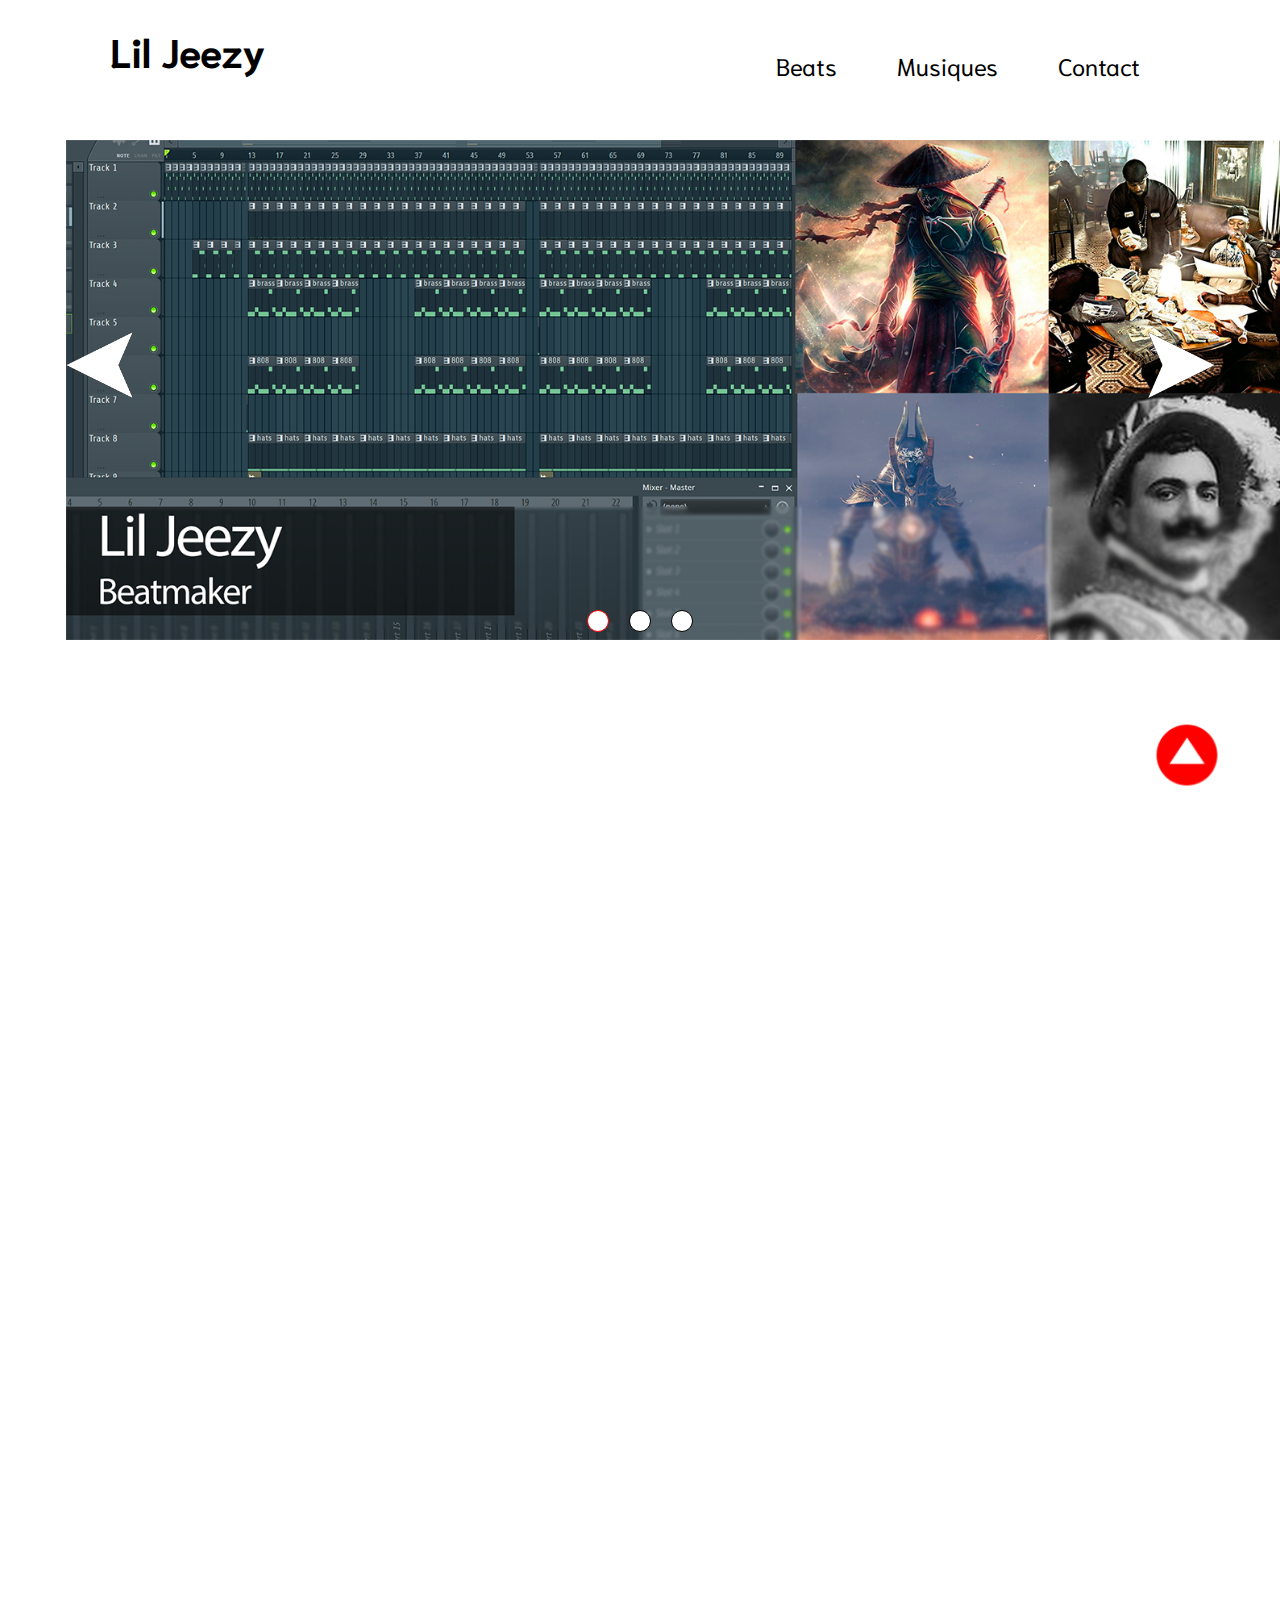
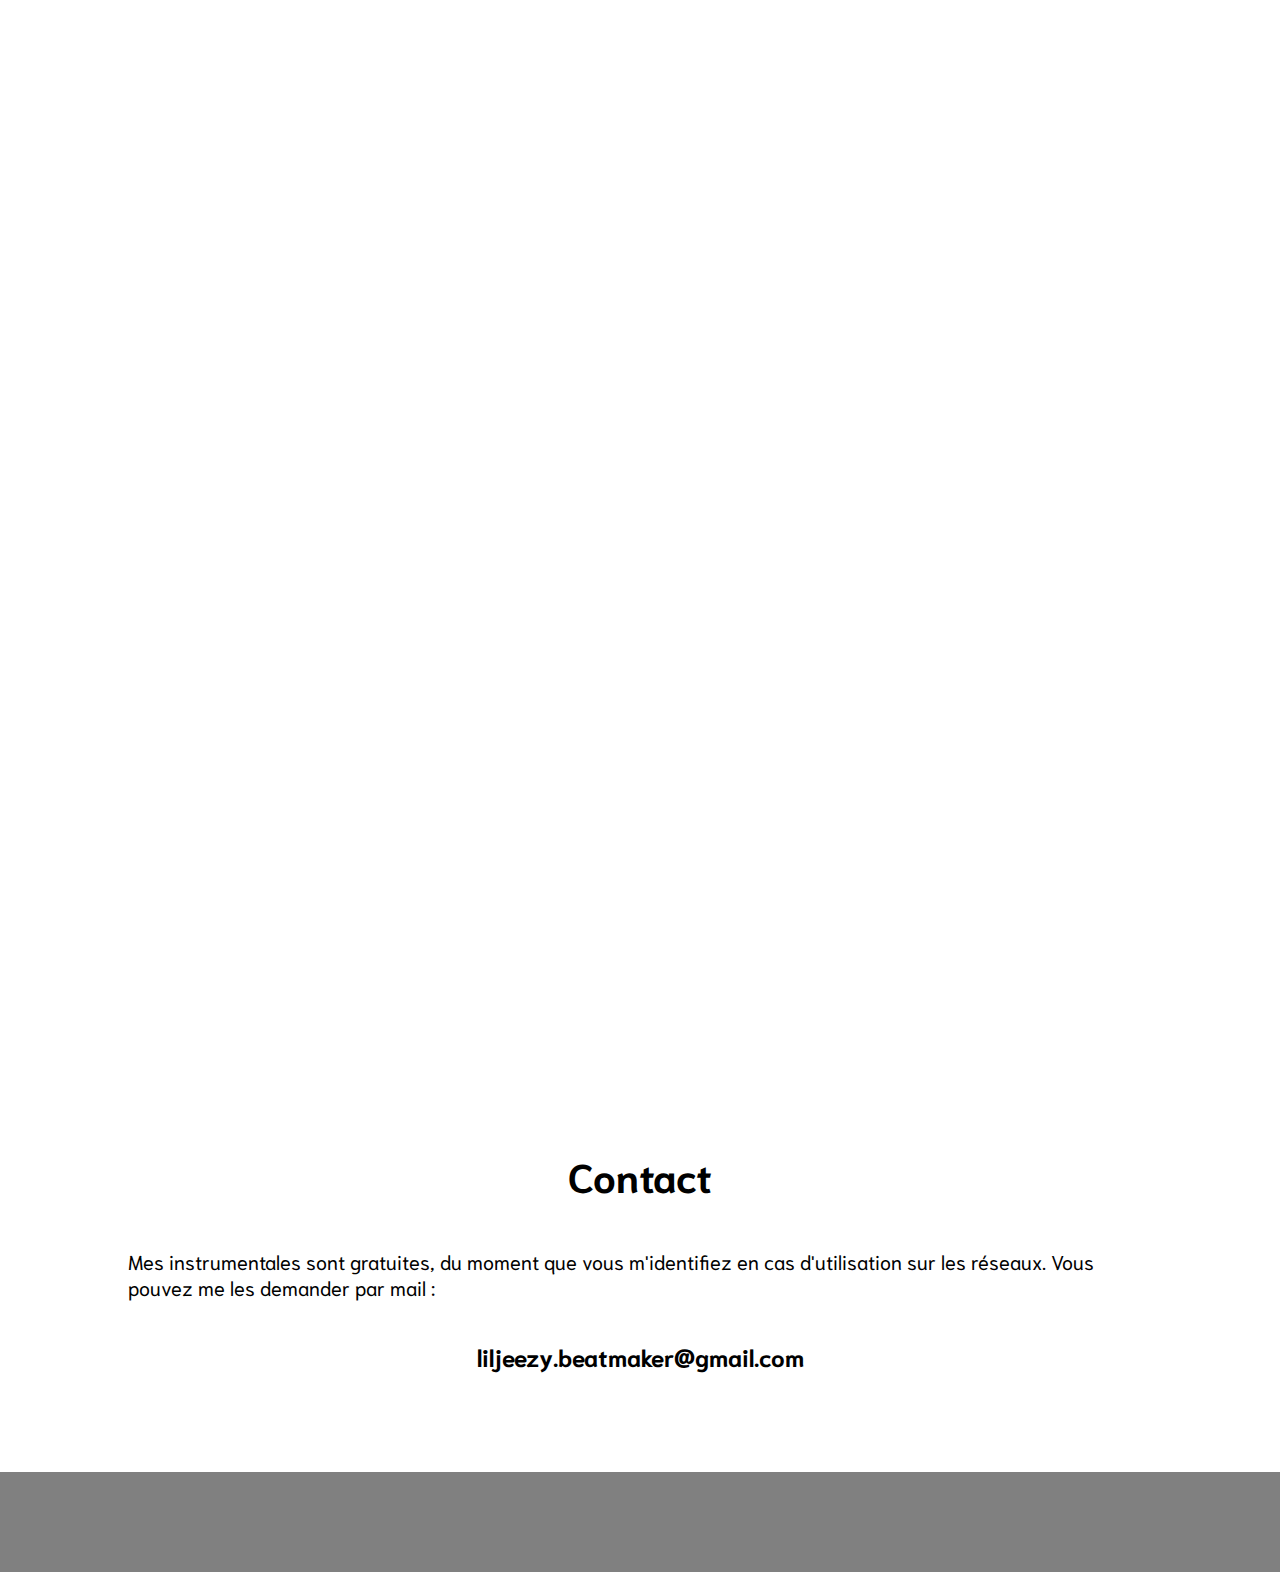
==== index.html @ 7067016e "a" ====
<!DOCTYPE html>
<html lang="fr">
  <head>
    <meta charset="utf-8"/>
    <title>Lil Jeezy</title>
    <meta name="Lil Jeezy" content="description de la page"/>
    <link rel="icon" type="image/png" href="images/logo.png" />
    <link href="https://fonts.googleapis.com/css?family=Niramit" rel="stylesheet">
    <link rel="stylesheet" href="styles/main.css">
  </head>
  <body>
    <header>
      <h1 class="headerTitle"><a href="index.html" title="index">Lil Jeezy</a></h1>
      <div></div>
      <div class="navBar">
        <ul class="navMenu">
          <li><a href="pages/beats.html" title="onglet1">Beats</a></li>
          <li><a href="pages/musiques.html" title="onglet2">Musiques</a></li>
          <li><a href="#contact" title="onglet3"id="contactOnglet">Contact</a></li>
      </div>
    </header>
    <main>
      <img src="images/buttonReturn.png" alt="buttonReturn" id="buttonReturn">
      <div class="slider">
        <div class="sliderContainer">
          <img src="images/screen1.png" alt="screen1">
          <img src="images/screen2.png" alt="screen2">
          <img src="images/screen3.png" alt="screen3">
        </div>
        <div class="pointsSlider">
          <span id="point1" class="point current"></span>
          <span id="point2" class="point"></span>
          <span id="point3" class="point"></span>
        </div>
        <div class="arrowSlider">
          <img src="images/arrowLeft.png" id="arrowLeft" alt="arrowright">
          <img src="images/arrowRight.png" id="arrowRight" alt="arrowleft">
        </div>
      </div>
      <div class="presentationBloc">
        <h1>Qui suis-je ?</h1>
        <p>Je suis un jeune beatmaker qui réalise des instrumentales pour le plaisir, je le fais comme un passe temps mais mon but serait de pouvoir travailler avec des artistes et produire des musiques.</p>
        <div id="blocReseaux">
          <div class="blocReseauxYoutube">
            <h2>Retrouvez moi sur Youtube !</h1>
              <a href="https://www.youtube.com/channel/UC6kcqwyKQGGigFyk8e4Osuw?view_as=subscriber" title="soundcloud" target="_blank"><img src="images/youtube.png" alt="youtube"></a>
          </div>
          <div class="blocReseauxSoundcloud">
            <h2>Retrouvez moi sur Soundcloud !</h1>
            <a href="https://soundcloud.com/axel-viskovic" title="soundcloud" target="_blank"><img src="images/soundcloud.png" alt="soundcloud"></a>
          </div>
        </div>
      </div>

    </main>

    <div class="newsBloc">
      <h1>Nouveautés</h1>
      <div class="beatsList">
        <h1><a href="pages/beats.html" title="beats" id="link">Beats</a></h1>
        <div class="beatsBloc beat">
          <div class="imgText">
            <p>Un type beat à la Nekfeu.</p>
            <img src="images/nekfeu.jpg" alt="nekfeu">
          </div>
          <div class="beatsContainer">
              <h2>Nekfeu Type Beat</h2>
              <div id="lecteurAudio">
                <audio controls="controls">
                  <source src="audio/nekfeuTypeBeat.mp3">
                </audio>
              </div>
          </div>
          <div class="externLinkBloc">
            <a href="https://soundcloud.com/axel-viskovic/nekfeu-type-beat"target="_blank">
              <img src="images/soundcloud.png" alt="soundcloud">
            </a>
          </div>
        </div>
        <div class="beatsBloc beat">
          <div class="imgText">
            <p>Beat à forte inspiration de la musique Kim Jong Il de Ninho et Niro.</p>
            <img src="images/kimjongdos.png" alt="boxe">
          </div>
          <div class="beatsContainer">
              <h2>Kim Jong Dos</h2>
              <div id="lecteurAudio">
                <audio controls="controls">
                  <source src="audio/kimjongdos.mp3">
                </audio>
              </div>
          </div>
          <div class="externLinkBloc">
            <a href="https://soundcloud.com/axel-viskovic/kimjongdos"target="_blank">
              <img src="images/soundcloud.png" alt="soundcloud">
            </a>
          </div>
        </div>
      </div>
      <div class="separation"></div>
      <div class="beatsList">
        <h1><a href="pages/musiques.html" title="musiques" id="link">Musiques</a></h1>

        <div class="beatsBloc">
          <div class="imgText">
            <p>J'ai mis le fichier vocal d'un rappeur sur le type beat Ninho pour avoir un aperçu d'un potentiel rendu.</p>
            <img src="images/NI.png" alt="ninho">
          </div>
          <div class="beatsContainer">
              <h2>Bear Castro - Ninho Type Beat</h2>
              <div id="lecteurAudio">
                <audio controls="controls">
                  <source src="audio/ninhoMusic.mp3">
                </audio>
              </div>
          </div>
          <div class="externLinkBloc">
            <h2>Pas encore sur les réseaux <b>#exclusivité</b></h2>
          </div>
        </div>

        <div class="beatsBloc">
          <div class="imgText">
            <p>C'est une version courte de mon instrumentale Dark Trap, avec une voix trouvée sur Internet.</p>
            <img src="images/mask.png" alt="pecche">
          </div>
          <div class="beatsContainer">
              <h2>Dark Trap</h2>
              <div id="lecteurAudio">
                <audio controls="controls">
                  <source src="audio/darkBeat.mp3">
                </audio>
              </div>
          </div>
          <div class="externLinkBloc">
            <h2>Pas encore sur les réseaux <b>#exclusivité</b></h2>
          </div>
        </div>
      </div>
    </div>
    <div id="contact">
      <h1>Contact</h1>
      <p>Mes instrumentales sont gratuites, du moment que vous m'identifiez en cas d'utilisation sur les réseaux. Vous pouvez me les demander par mail :</p>
      <h2>liljeezy.beatmaker@gmail.com</h2>
    </div>
    <footer>
    </footer>
    <script src="scripts/main.js"></script>
  </body>
</html>
---- styles/main.css ----
body{
  width: 100%;
  height: 600px;
  margin:0;
  padding:0;
  font-family: "Niramit", "Arial", sans-serif;
  font-size: 16px;
  color: black;
}

h1{
  font-size: 40px;
}

p{
  font-size: 20px;
}


/* HEADER */

header{
  z-index: 20;
  width: 100%;
  height: 100px;
  background-color: white;
  opacity: 1;
  position: fixed;
  display: flex;
  justify-content: space-around;
  align-items: center;
}

header a{
  color : black;
  text-decoration: none;
}

.navMenu{
  display: flex;
  justify-content: space-around;
}

.navMenu li{
  margin-top : 30px;
  padding: 0px 30px;
  list-style: none;
}

.navMenu li a{
  color : black;
  font-size: 24px;
  text-decoration: none;
}

.navMenu li a:hover{
  color : grey;
  transition: all 0.4s;
}

/* SLIDER */

.slider{
  width: 100%;
  height: 500px;
  position: relative;
  overflow: hidden;
  padding-bottom: 180px;
}

.sliderContainer{
  width : 100%;
  position: absolute;
  z-index: 5;
  left : 100%;
  transition: all 1s;
}

.slider img{
  width: 100%;
  height: 500px;
}

.pointsSlider{
  top : 70%;
  position: absolute;
  z-index: 10;
  transition: all 1s;
}

.point{
  width : 20px;
  height: 20px;
  border-radius: 20px;
  background-color: white;
  border : 1px solid black;
  margin : 0px 10px;
}

.arrowSlider{
  width : 90%;
  z-index: 40;
  position: absolute;
  top :  30%;
  display: flex;
  justify-content: space-between;
}

.arrowSlider img{
  width : 70px;
  height: 70px;
}

.pointsSlider .current{
  border: 1px solid red;
}


/* MAIN */

#buttonReturn{
  position: fixed;
  top : 80%;
  left : 90%;
  width : 70px;
  height: 70px;
}

main{
  padding-top: 100px;
}


main div{
  width : 100%;
  height: 200px;
  display: flex;
  justify-content: center;
  padding-top: 20px;
}

.presentationBloc{
  opacity : 0;
  width: 60%;
  display: flex;
  flex-direction: column;
  align-items: center;
  margin : 0 auto;
}

#blocReseaux{
  width: 90%;
  margin: 0 auto;
  display: flex;
  justify-content: space-around;
  border: 1px solid black;
  padding-bottom: 50px;
}

#blocReseaux div{
  display: flex;
  flex-direction: column;
  align-items: center;
}

#blocReseaux img{
  width : 200px;
  height: 200px;
}

#blocReseaux img:hover{
  opacity : .7;
  transition: all .5s;
}

.separation{
  margin: 20px 0px;
  width: 80%;
  height: .1px;
  border : 1px solid black;
}

/* BLOC MUSIC */

.newsMusiques{
  width: 100%;
}

/* BLOC BEATS */

#link{
  color : black;
  text-decoration: none;
}

#link:hover{
  color : grey;
  transition : all .3s;
}

.newsBloc{
  opacity: 0;
  padding-top: 200px;
  width: 80%;
  margin: 0 auto;
  display: flex;
  flex-direction: column;
  align-items: center;
}


.beatsList{
  width: 100%;
  display: flex;
  flex-direction: column;
  align-items: center;
  padding-bottom: 100px;
}

.beatsBloc{
  width : 80%;
  border: 1px solid black;
  display: flex;
  margin : 30px 0px;
}

.imgText{
  overflow: hidden;
  width : 20%;
  position: relative;
  display: flex;
  align-content: center;
  justify-content: center;
}

.imgText p{
  width : 90%;
  height: 100%;
  font-size: 18px;
  opacity : 0;
  z-index : 4;
  color : black;
  position : absolute;
  transition : all 1s;
  transform: translateX(-100%);
}

.beatsBloc img{
  z-index: 2;
  width: 100%;
  height: 100%;
  transition : all 1s;
}

.beatsContainer{
  width : 50%;
  display: flex;
  flex-direction: column;
  padding-left: 5%;
  border: 1px solid black;
}

.beatsComments{
  width : 30%;
  border: 1px solid black;
}

.lecteurAudio{
  width: 100%;
  height: 80%;
  display: flex;
  align-items: center;
}

.externLinkBloc{
  display: flex;
  justify-content: center;
  align-items: center;
  text-align: center;
  width : 30%;
}

.externLinkBloc img{
  width : 100px;
  height: 100px;
}

/* CONTACT */

#contact{
  padding: 80px 0px;
  width: 80%;
  margin: 0 auto;
  display: flex;
  flex-direction: column;
  align-items: center;
}

footer{
  background-color: grey;
  width : 100%;
  height: 100px;
}

@media screen and (min-width : 600px) and (max-width : 800px){

  .slider img{
    width: 100%;
    height: 350px;
  }

  .pointsSlider{
    top : 50%;
  }

  .pointsSlider span{
    width : 15px;
    height: 15px;
  }

  #blocReseaux img{
    width : 140px;
    height: 140px;
  }

  #blocReseaux h2{
    font-size: 20px;
  }



}

@media screen and (min-width : 200px) and (max-width : 600px){

  h1{
    font-size: 28px;
  }

  .slider img{
    width: 100%;
    height: 250px;
  }

  .pointsSlider{
    top : 40%;
  }

  .pointsSlider span{
    width : 10px;
    height: 10px;
  }

  #blocReseaux img{
    width : 110px;
    height: 110px;
  }

  #blocReseaux h2{
    font-size: 16px;
  }

}
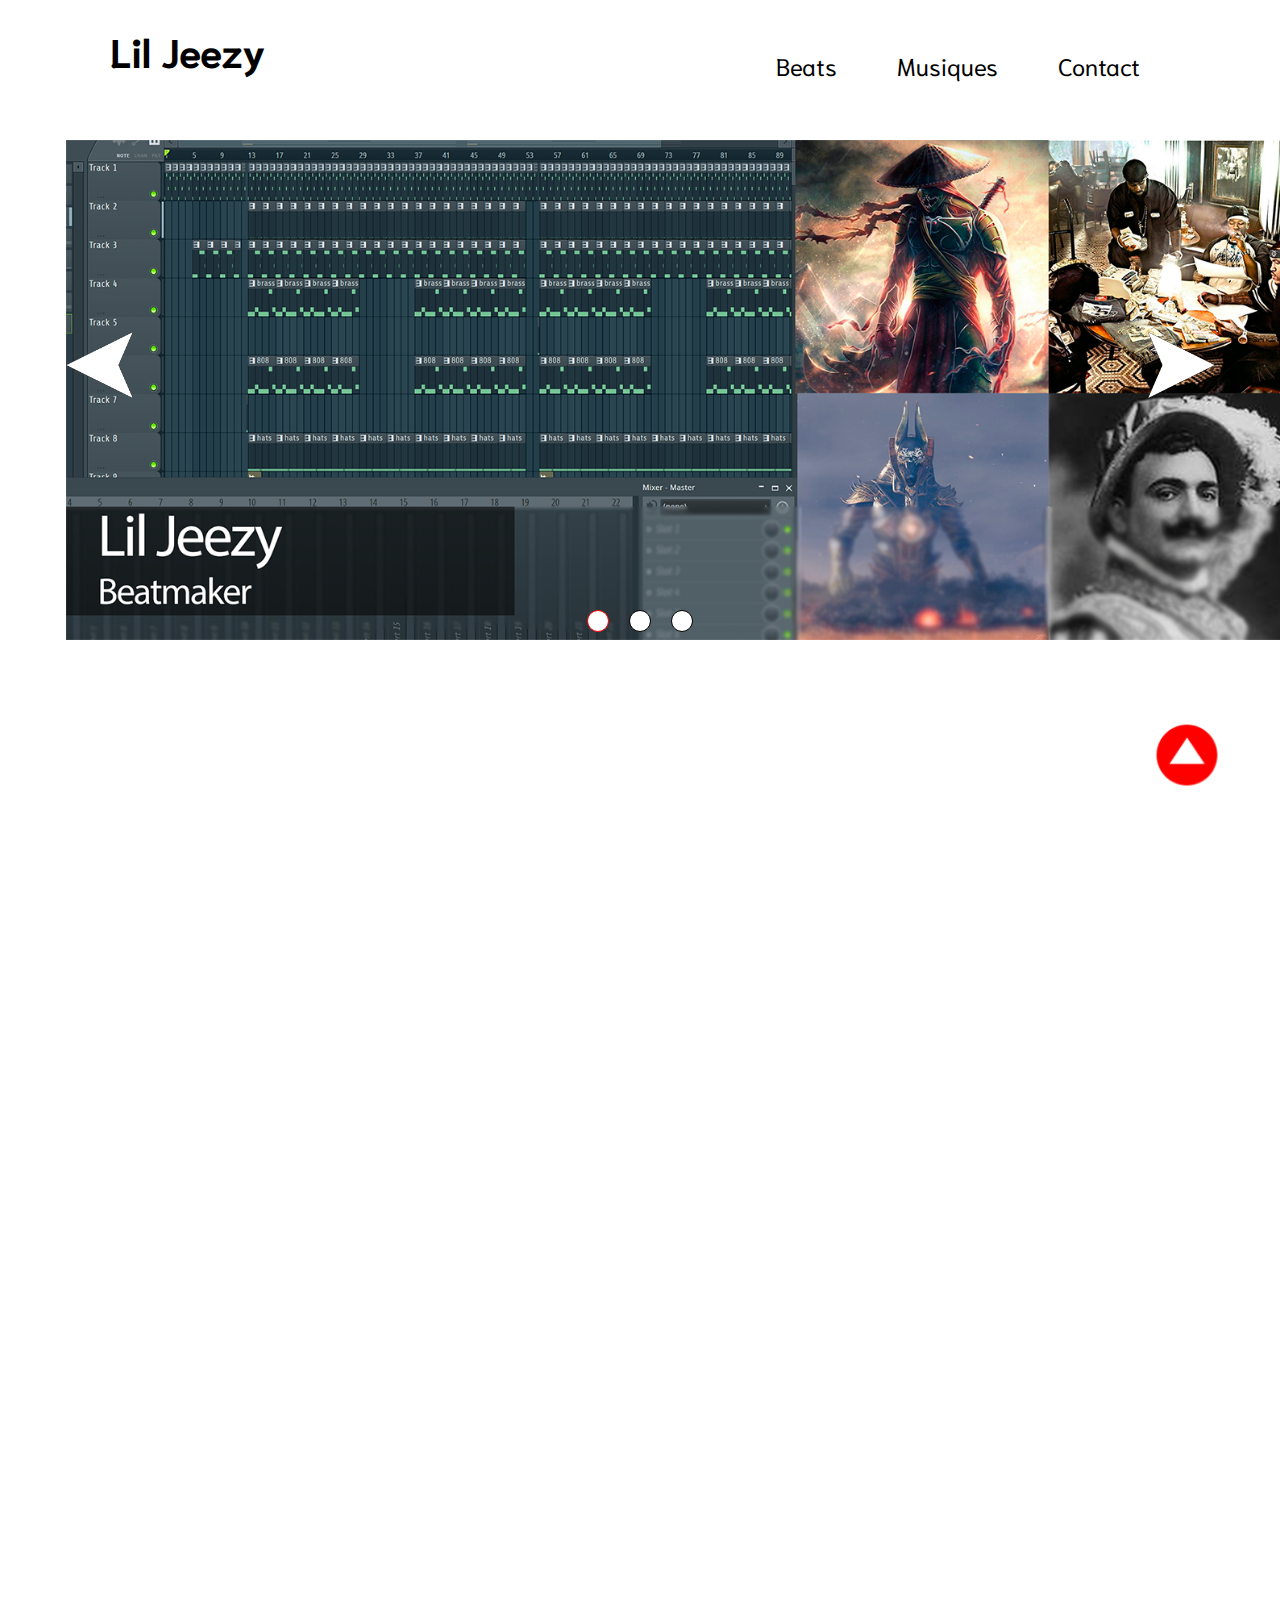
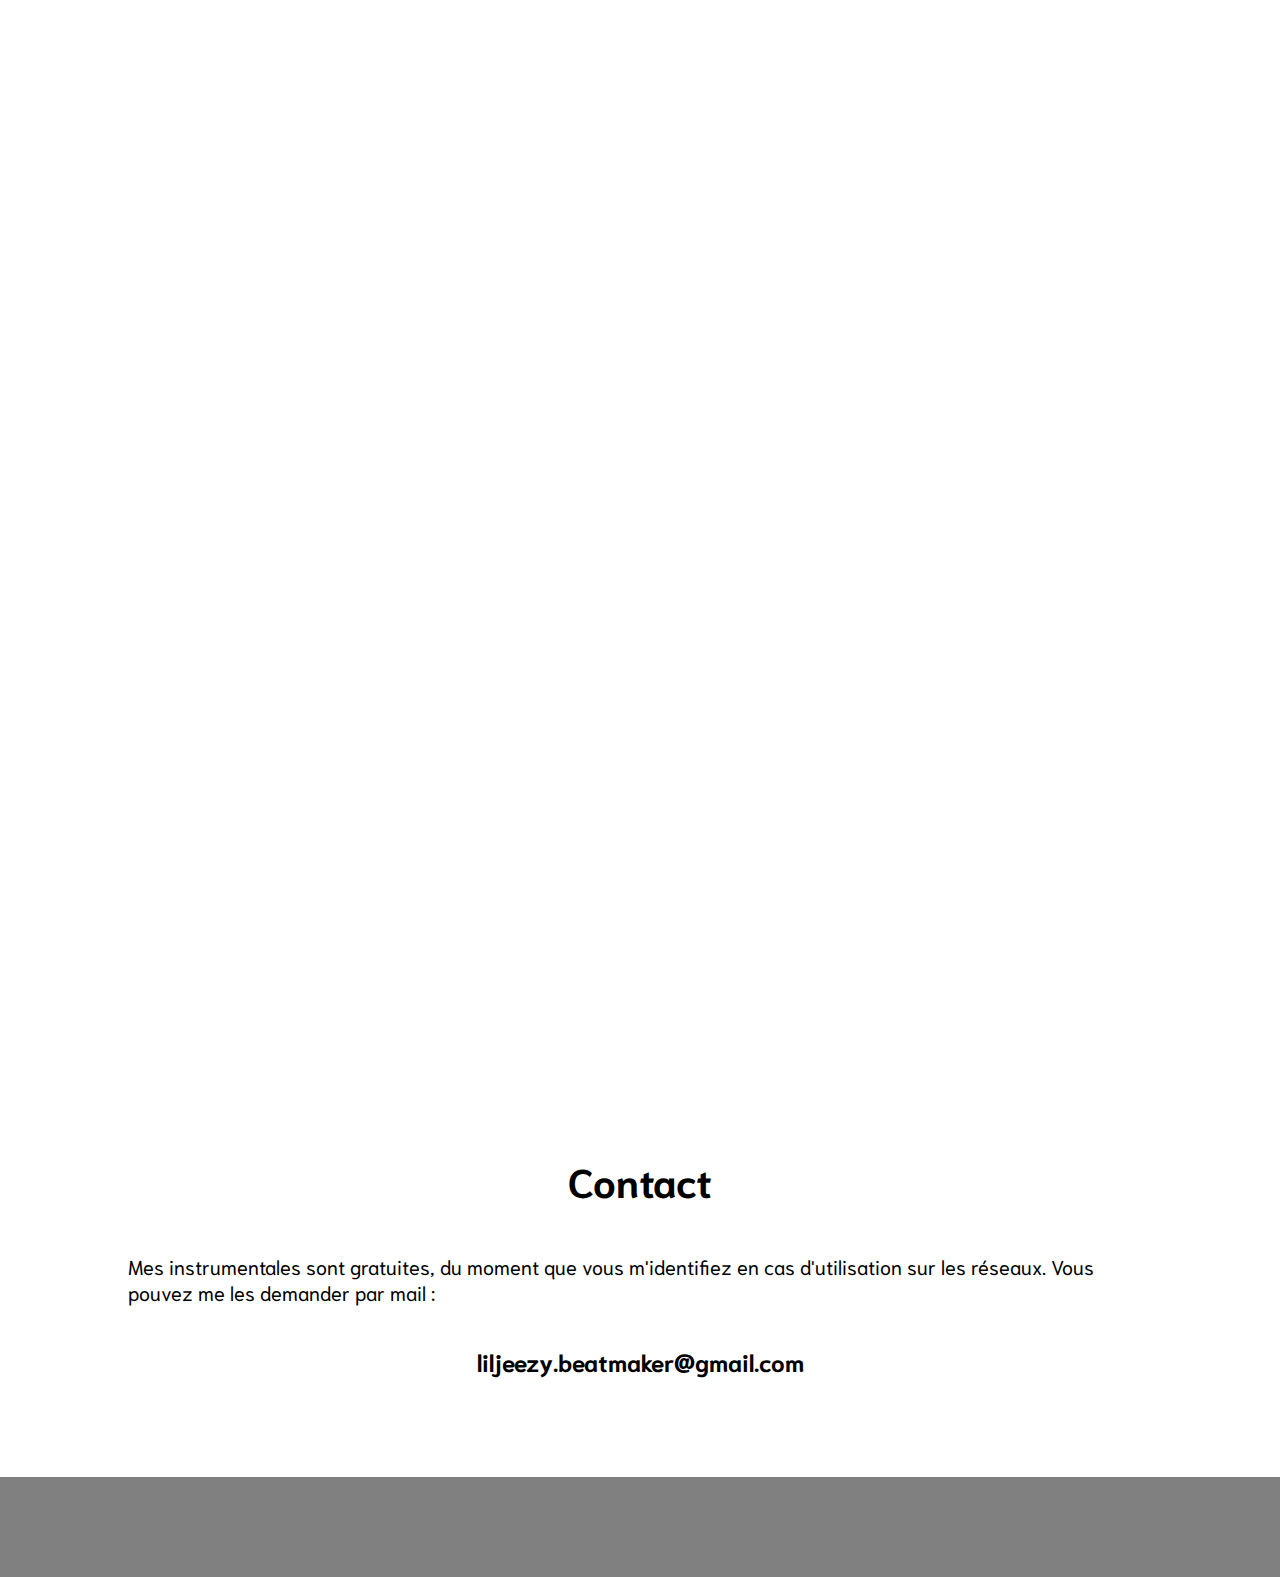
==== commit 410946bb: "a" ====
--- a/index.html
+++ b/index.html
@@ -58,6 +58,23 @@
       <h1>Nouveautés</h1>
       <div class="beatsList">
         <h1><a href="pages/beats.html" title="beats" id="link">Beats</a></h1>
+        <div class="beatsBloc beat trap">
+          <div class="imgText">
+            <p>Beat inspiré du personnage de fiction Madara Uchiwa. Trap Beat à inspiration japonaise.</p>
+            <img src="images/madara.png" alt="gangsta">
+          </div>
+          <div class="beatsContainer">
+              <h2>Madara</h2>
+              <div id="lecteurAudio">
+                <audio controls="controls">
+                  <source src="audio/madara.mp3">
+                </audio>
+              </div>
+          </div>
+          <div class="externLinkBloc">
+            <h2>Pas encore sur les réseaux <b>#exclusivité</b></h2>
+          </div>
+        </div>
         <div class="beatsBloc beat">
           <div class="imgText">
             <p>Un type beat à la Nekfeu.</p>
@@ -73,25 +90,6 @@
           </div>
           <div class="externLinkBloc">
             <a href="https://soundcloud.com/axel-viskovic/nekfeu-type-beat"target="_blank">
-              <img src="images/soundcloud.png" alt="soundcloud">
-            </a>
-          </div>
-        </div>
-        <div class="beatsBloc beat">
-          <div class="imgText">
-            <p>Beat à forte inspiration de la musique Kim Jong Il de Ninho et Niro.</p>
-            <img src="images/kimjongdos.png" alt="boxe">
-          </div>
-          <div class="beatsContainer">
-              <h2>Kim Jong Dos</h2>
-              <div id="lecteurAudio">
-                <audio controls="controls">
-                  <source src="audio/kimjongdos.mp3">
-                </audio>
-              </div>
-          </div>
-          <div class="externLinkBloc">
-            <a href="https://soundcloud.com/axel-viskovic/kimjongdos"target="_blank">
               <img src="images/soundcloud.png" alt="soundcloud">
             </a>
           </div>
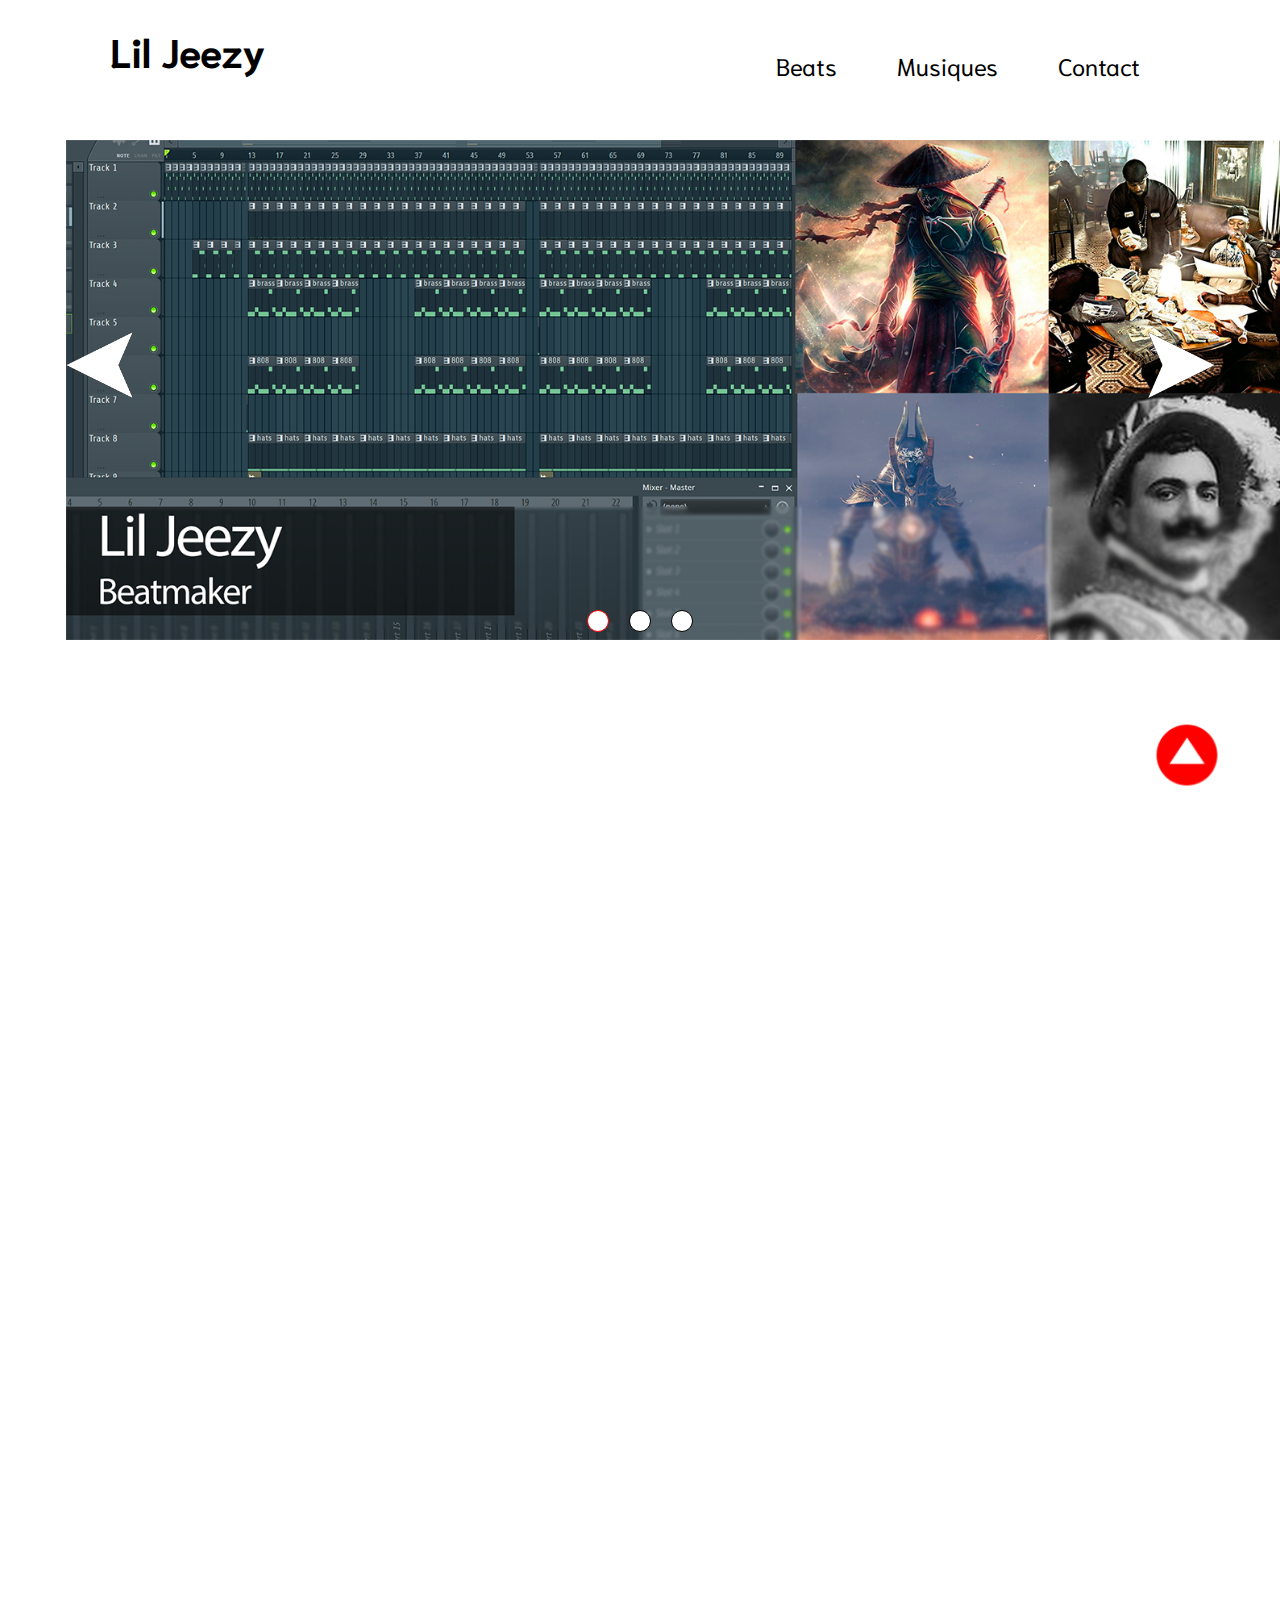
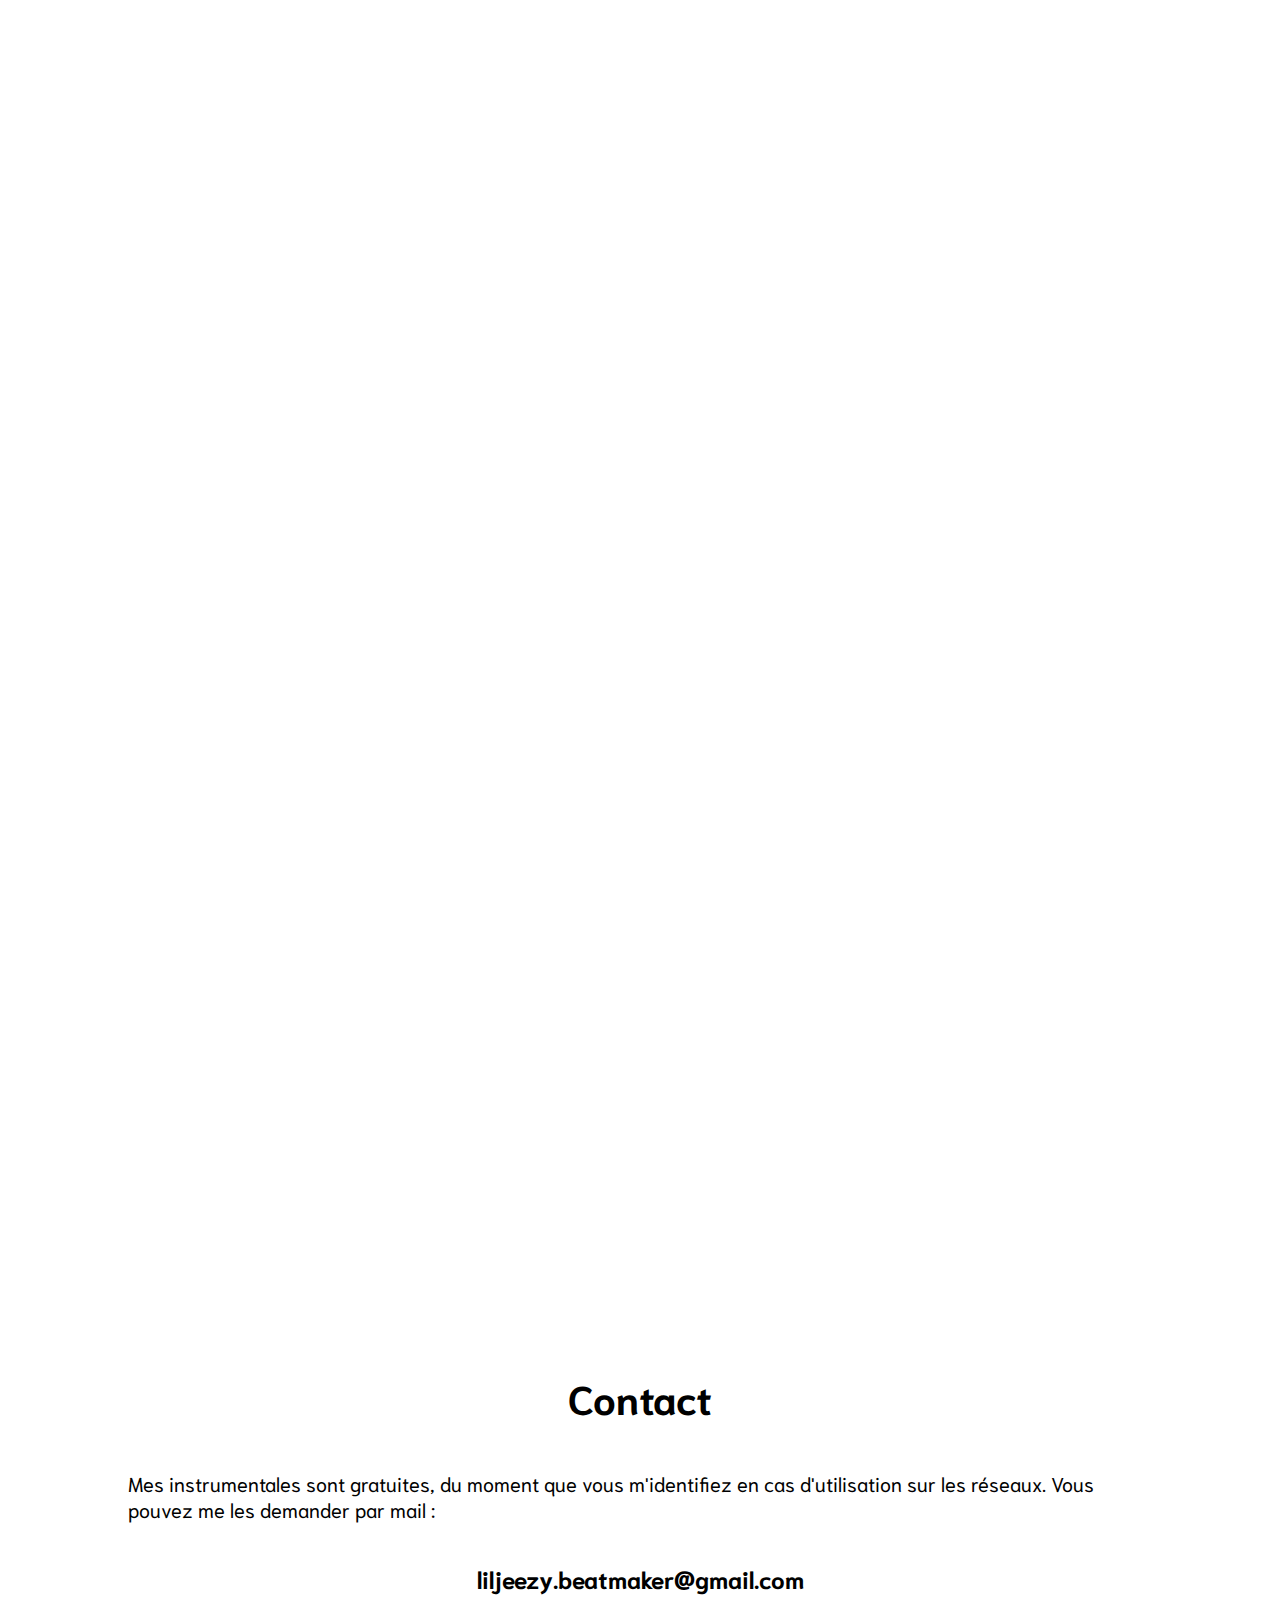
==== commit af32458d: "a" ====
--- a/index.html
+++ b/index.html
@@ -60,6 +60,25 @@
         <h1><a href="pages/beats.html" title="beats" id="link">Beats</a></h1>
         <div class="beatsBloc beat trap">
           <div class="imgText">
+            <p>Type Beat à la fois sombre et doux, inspiré de plusieurs musiques de Damso.</p>
+            <img src="images/damso.png" alt="damso">
+          </div>
+          <div class="beatsContainer">
+              <h2>Damso Type Beat</h2>
+              <div id="lecteurAudio">
+                <audio controls="controls">
+                  <source src="audio/damsoTypeBeat.mp3">
+                </audio>
+              </div>
+          </div>
+          <div class="externLinkBloc">
+            <a href="https://soundcloud.com/axel-viskovic/damso-type-beat"target="_blank">
+              <img src="images/soundcloud.png" alt="soundcloud">
+            </a>
+          </div>
+        </div>
+        <div class="beatsBloc beat trap">
+          <div class="imgText">
             <p>Beat inspiré du personnage de fiction Madara Uchiwa. Trap Beat à inspiration japonaise.</p>
             <img src="images/madara.png" alt="gangsta">
           </div>
@@ -72,7 +91,9 @@
               </div>
           </div>
           <div class="externLinkBloc">
-            <h2>Pas encore sur les réseaux <b>#exclusivité</b></h2>
+            <a href="https://soundcloud.com/axel-viskovic/madara-japanese-trap-beat"target="_blank">
+              <img src="images/soundcloud.png" alt="soundcloud">
+            </a>
           </div>
         </div>
         <div class="beatsBloc beat">
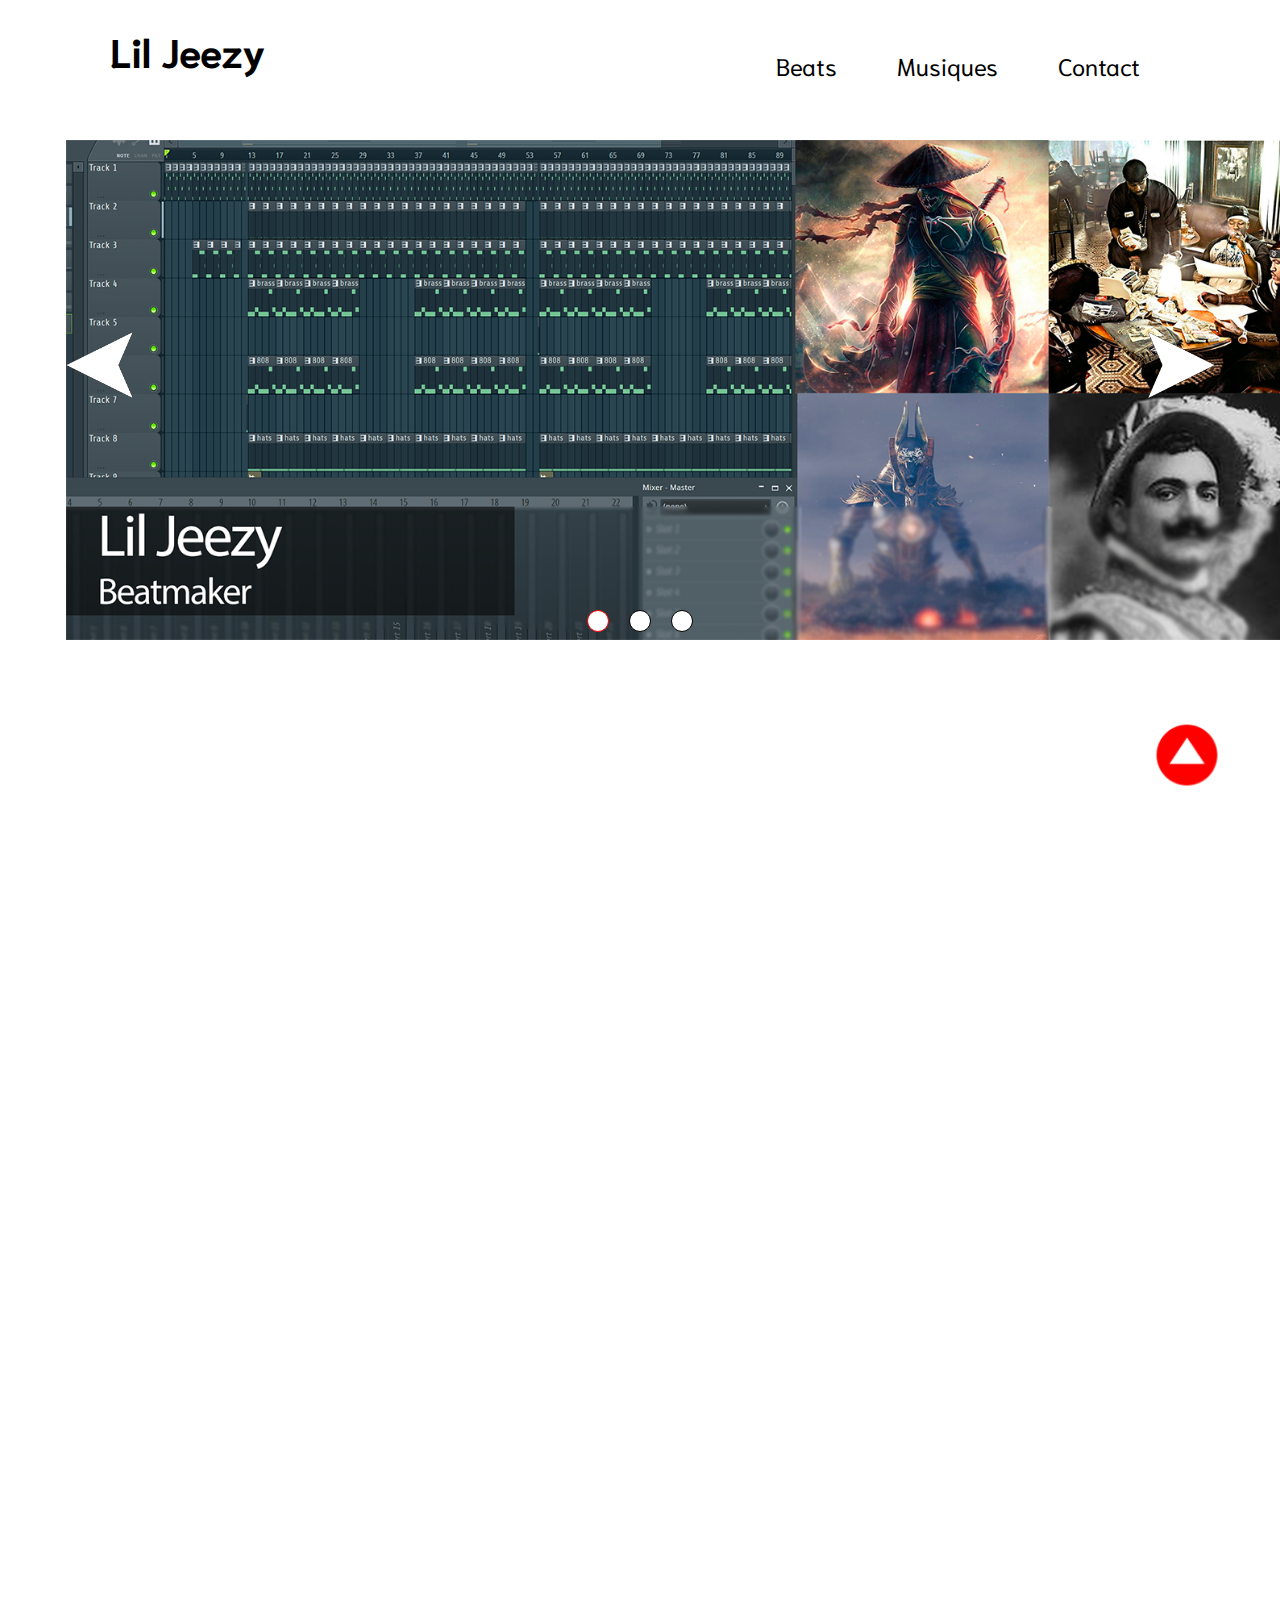
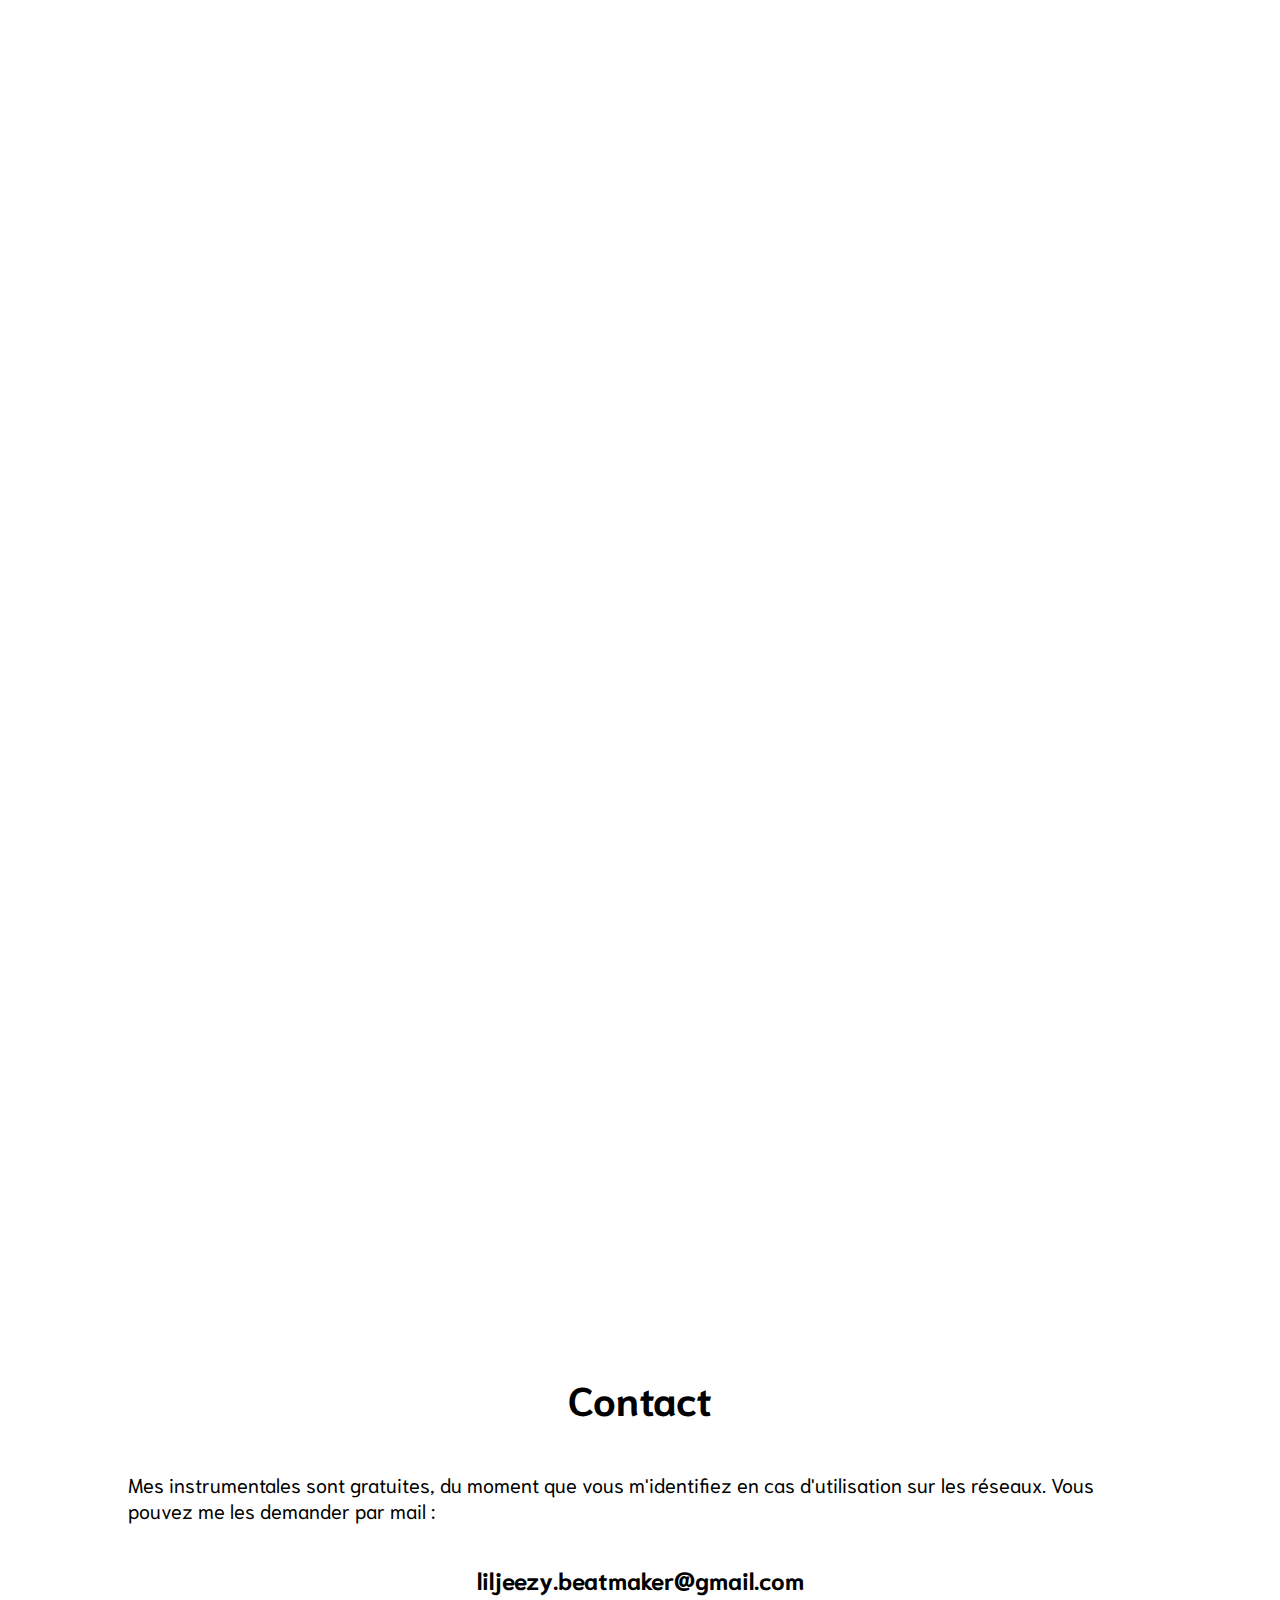
==== commit d8371747: "a" ====
--- a/index.html
+++ b/index.html
@@ -58,6 +58,25 @@
       <h1>Nouveautés</h1>
       <div class="beatsList">
         <h1><a href="pages/beats.html" title="beats" id="link">Beats</a></h1>
+        <div class="beatsBloc beat">
+          <div class="imgText">
+            <p>Prod qui me fait penser à un voyage dans l'espace, d'où le nom.</p>
+            <img src="images/alien.png" alt="alien">
+          </div>
+          <div class="beatsContainer">
+              <h2>Alien</h2>
+              <div id="lecteurAudio">
+                <audio controls="controls">
+                  <source src="audio/alien.mp3">
+                </audio>
+              </div>
+          </div>
+          <div class="externLinkBloc">
+            <a href="https://soundcloud.com/axel-viskovic/alien"target="_blank">
+              <img src="images/soundcloud.png" alt="soundcloud">
+            </a>
+          </div>
+        </div>
         <div class="beatsBloc beat trap">
           <div class="imgText">
             <p>Type Beat à la fois sombre et doux, inspiré de plusieurs musiques de Damso.</p>
@@ -92,25 +111,6 @@
           </div>
           <div class="externLinkBloc">
             <a href="https://soundcloud.com/axel-viskovic/madara-japanese-trap-beat"target="_blank">
-              <img src="images/soundcloud.png" alt="soundcloud">
-            </a>
-          </div>
-        </div>
-        <div class="beatsBloc beat">
-          <div class="imgText">
-            <p>Un type beat à la Nekfeu.</p>
-            <img src="images/nekfeu.jpg" alt="nekfeu">
-          </div>
-          <div class="beatsContainer">
-              <h2>Nekfeu Type Beat</h2>
-              <div id="lecteurAudio">
-                <audio controls="controls">
-                  <source src="audio/nekfeuTypeBeat.mp3">
-                </audio>
-              </div>
-          </div>
-          <div class="externLinkBloc">
-            <a href="https://soundcloud.com/axel-viskovic/nekfeu-type-beat"target="_blank">
               <img src="images/soundcloud.png" alt="soundcloud">
             </a>
           </div>
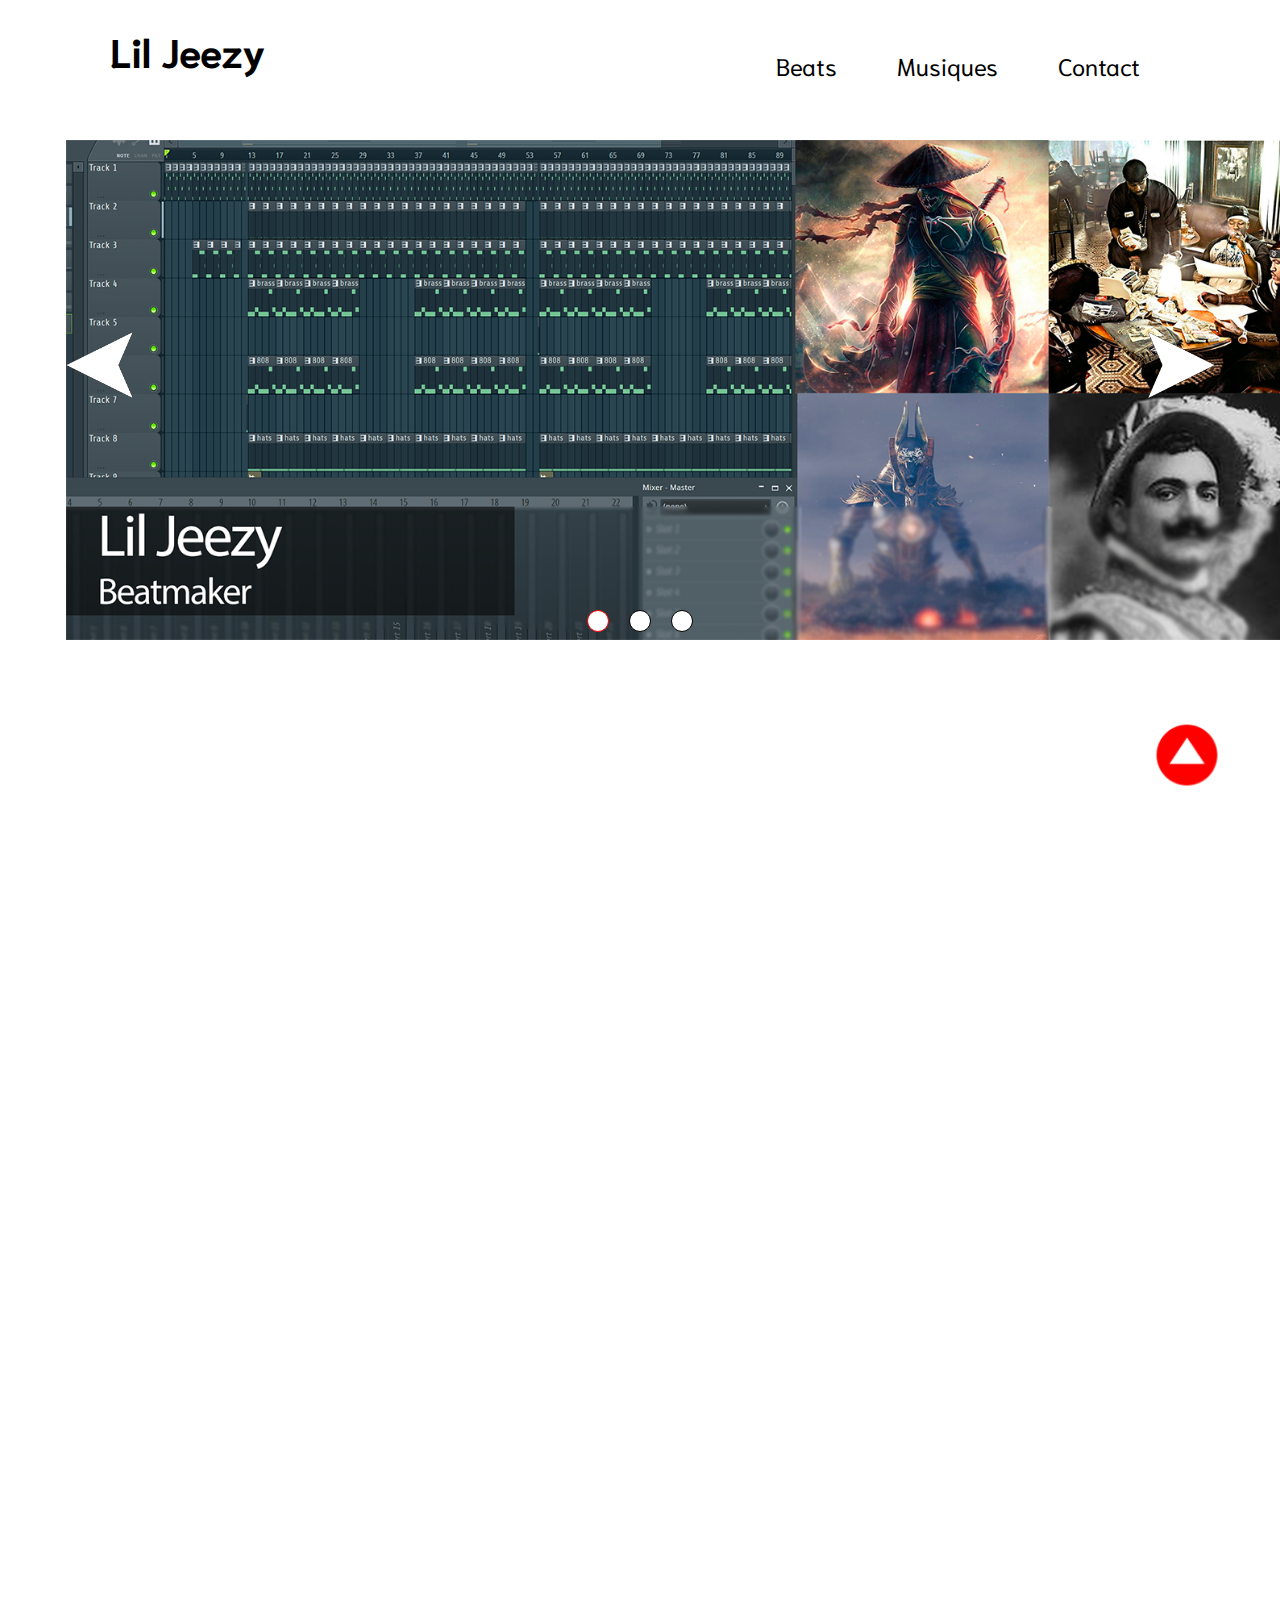
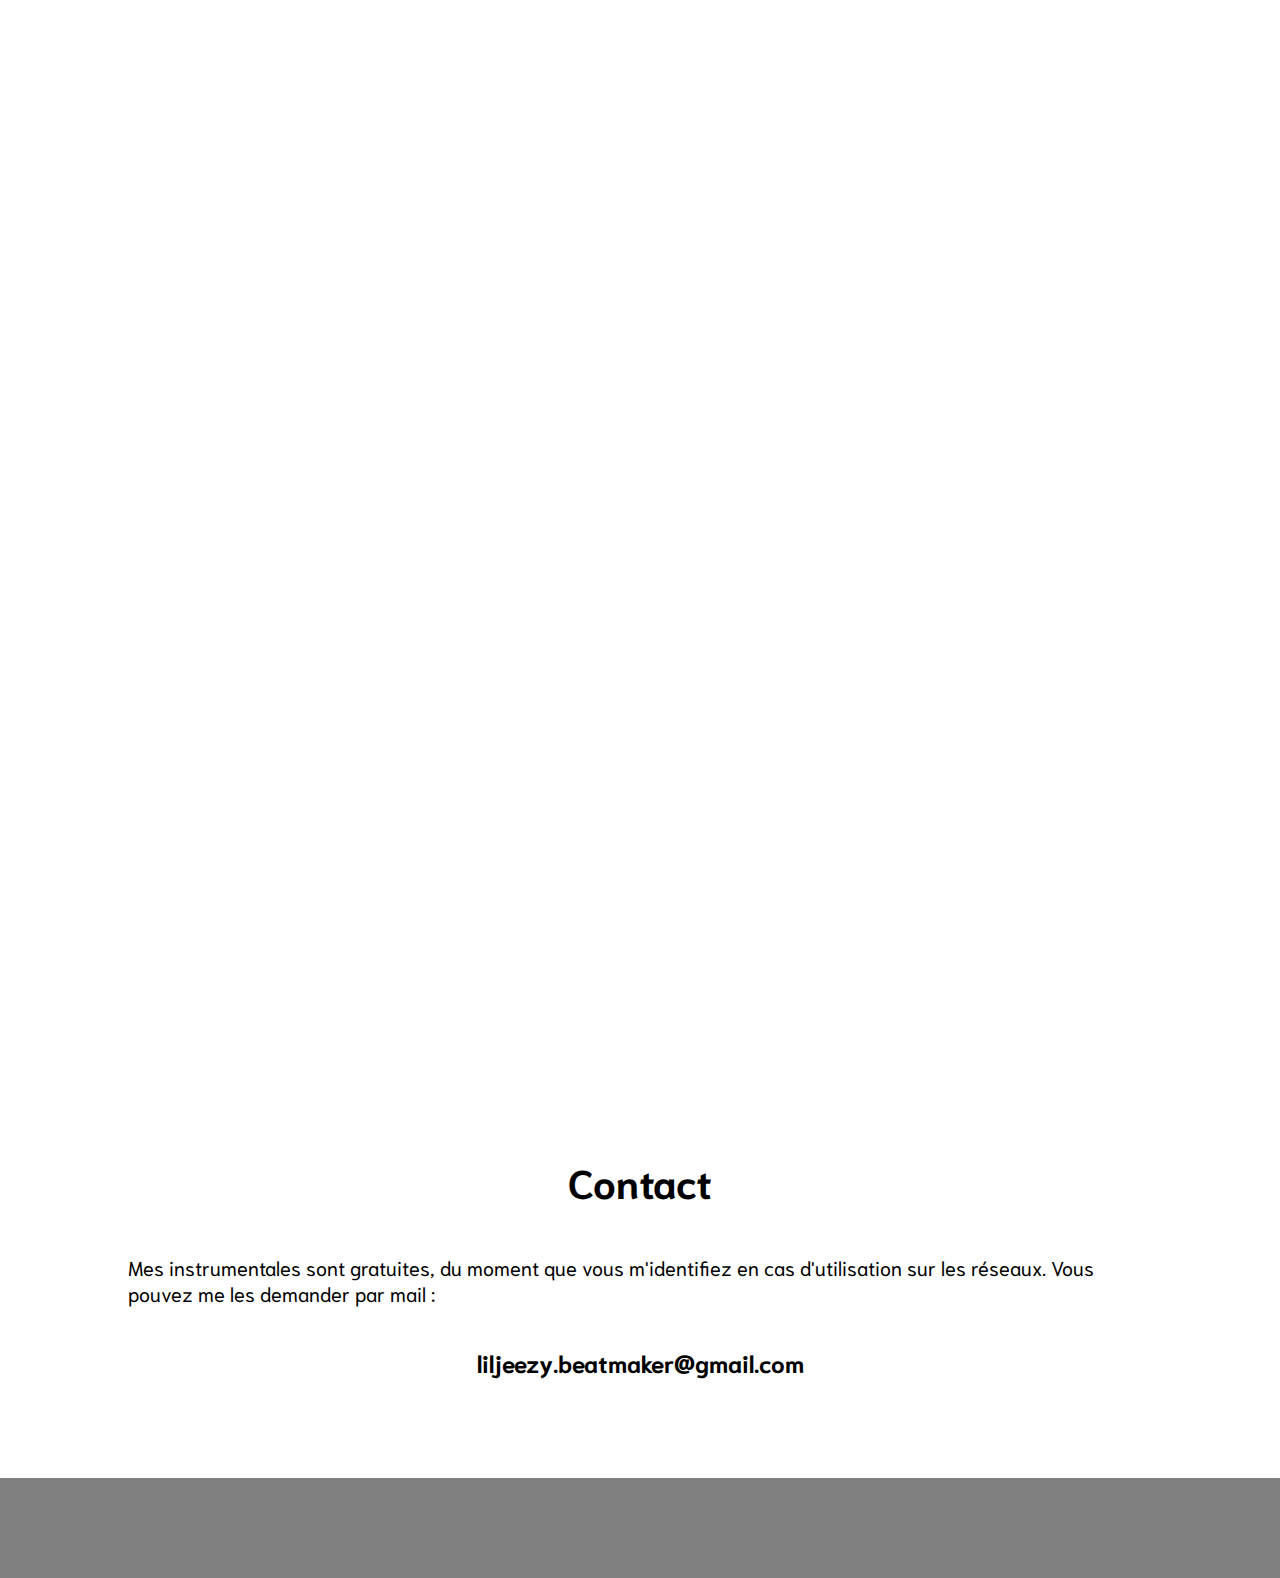
==== commit c42b3be5: "a" ====
--- a/index.html
+++ b/index.html
@@ -96,25 +96,6 @@
             </a>
           </div>
         </div>
-        <div class="beatsBloc beat trap">
-          <div class="imgText">
-            <p>Beat inspiré du personnage de fiction Madara Uchiwa. Trap Beat à inspiration japonaise.</p>
-            <img src="images/madara.png" alt="gangsta">
-          </div>
-          <div class="beatsContainer">
-              <h2>Madara</h2>
-              <div id="lecteurAudio">
-                <audio controls="controls">
-                  <source src="audio/madara.mp3">
-                </audio>
-              </div>
-          </div>
-          <div class="externLinkBloc">
-            <a href="https://soundcloud.com/axel-viskovic/madara-japanese-trap-beat"target="_blank">
-              <img src="images/soundcloud.png" alt="soundcloud">
-            </a>
-          </div>
-        </div>
       </div>
       <div class="separation"></div>
       <div class="beatsList">
--- a/styles/main.css
+++ b/styles/main.css
@@ -46,6 +46,7 @@
   padding: 0px 30px;
   list-style: none;
 }
+
 
 .navMenu li a{
   color : black;
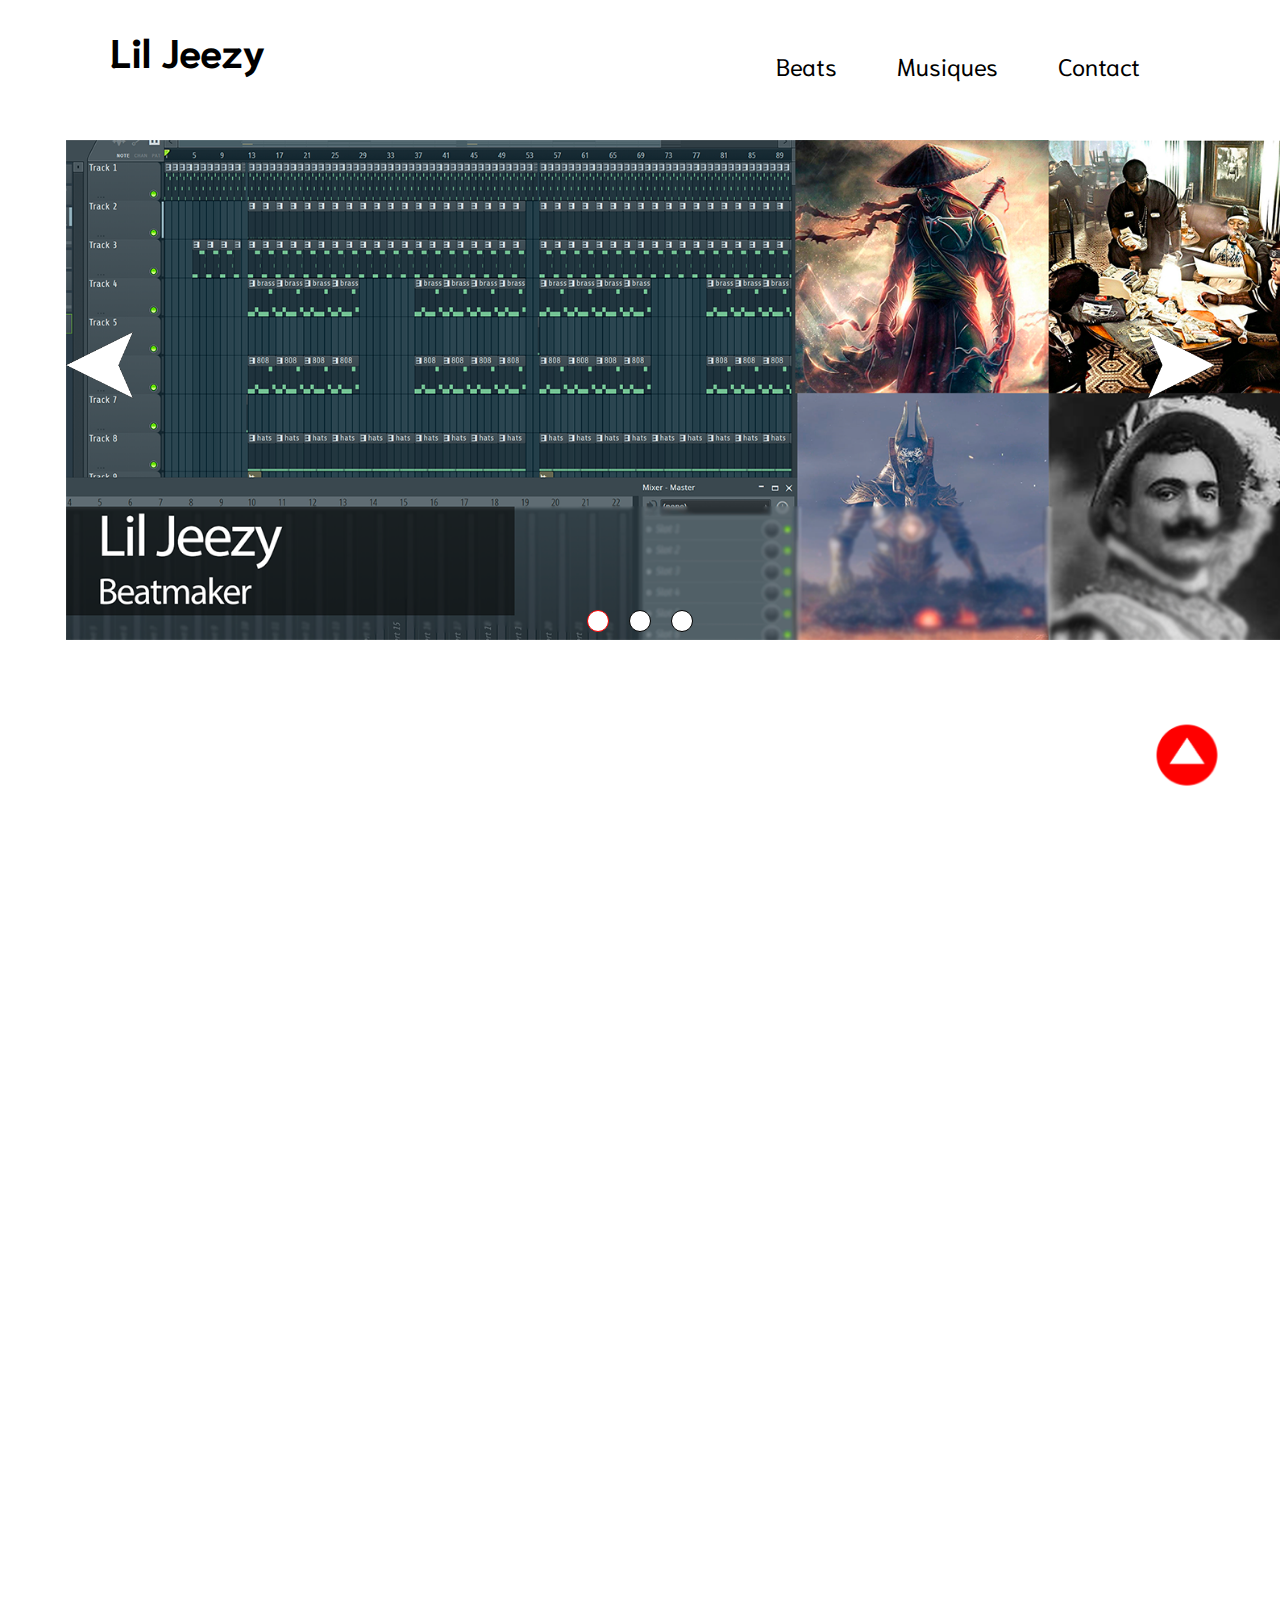
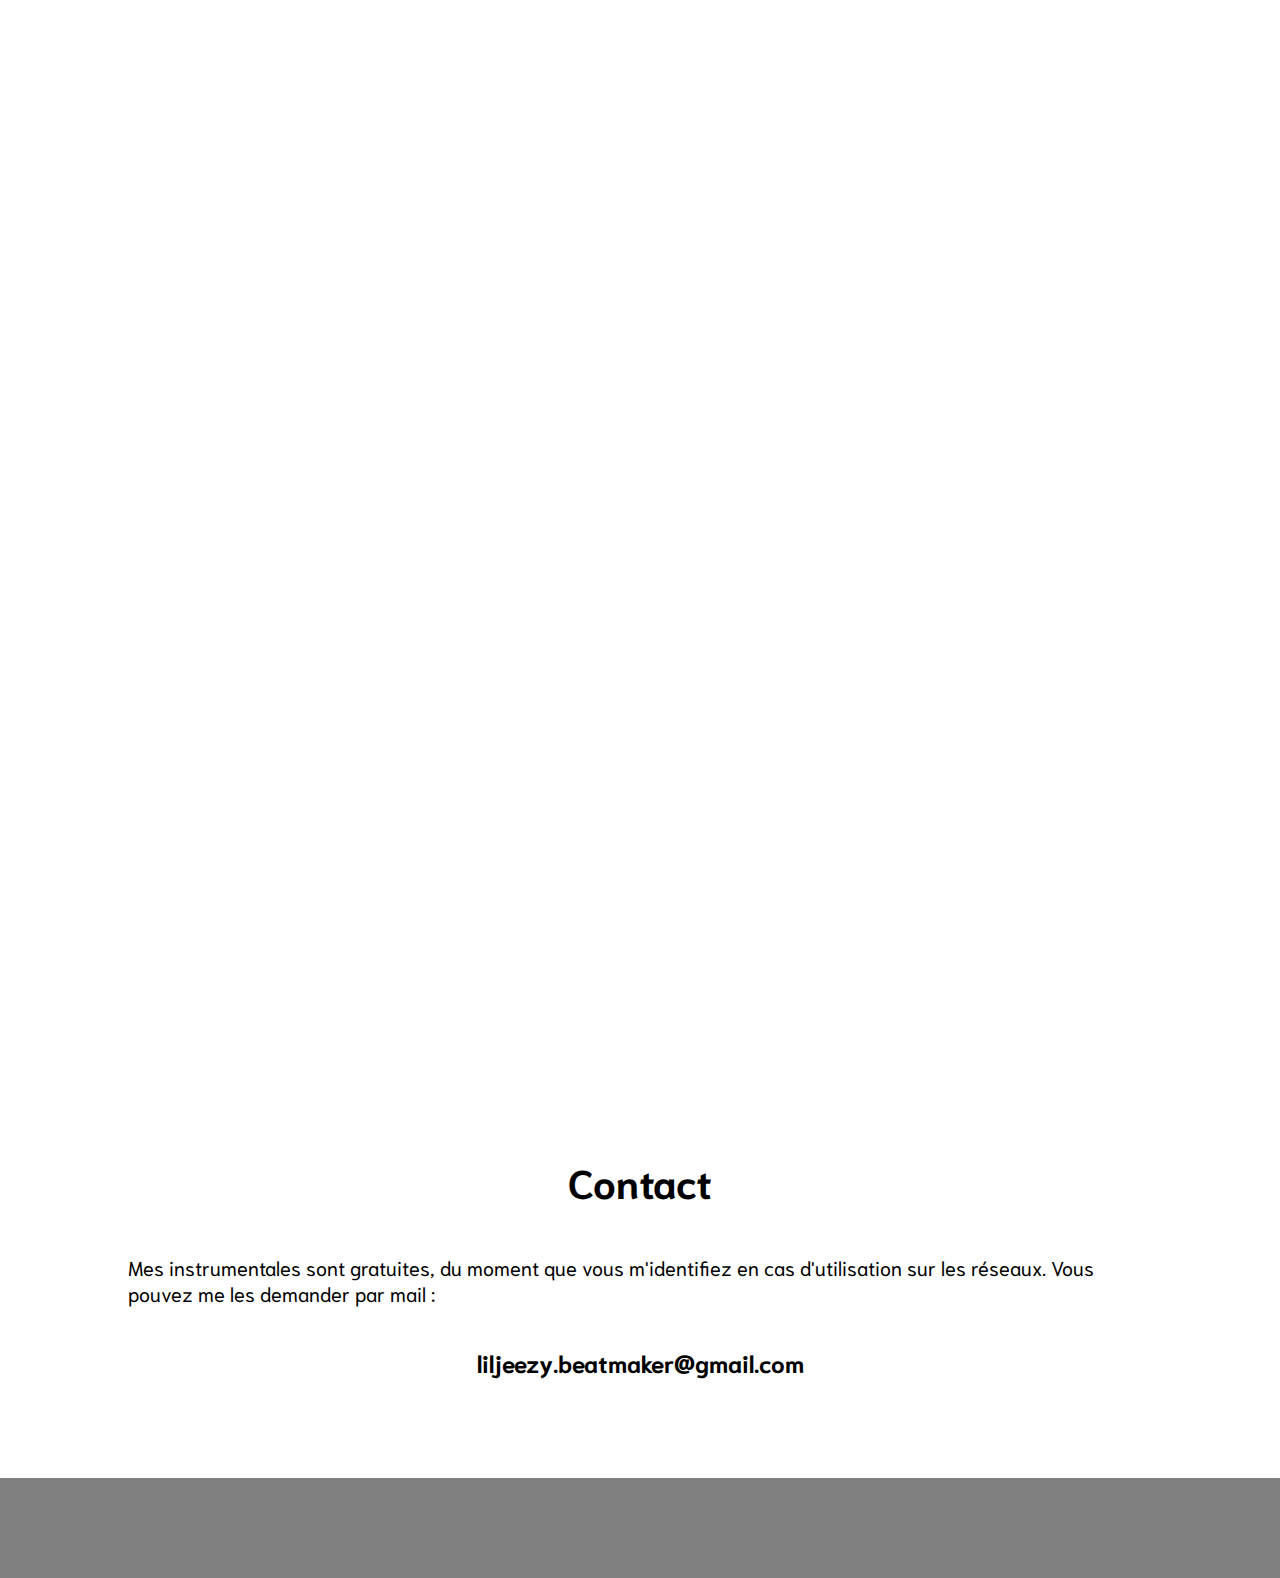
==== commit 077a0465: "a" ====
--- a/index.html
+++ b/index.html
@@ -60,39 +60,42 @@
         <h1><a href="pages/beats.html" title="beats" id="link">Beats</a></h1>
         <div class="beatsBloc beat">
           <div class="imgText">
-            <p>Prod qui me fait penser à un voyage dans l'espace, d'où le nom.</p>
-            <img src="images/alien.png" alt="alien">
+            <p>Douce et calme, à écouter posé le soir.</p>
+            <img src="images/ocean.png" alt="ocean ">
           </div>
           <div class="beatsContainer">
-              <h2>Alien</h2>
+              <h2>Ocean</h2>
               <div id="lecteurAudio">
                 <audio controls="controls">
-                  <source src="audio/alien.mp3">
+                  <source src="audio/ocean.mp3">
                 </audio>
               </div>
           </div>
           <div class="externLinkBloc">
-            <a href="https://soundcloud.com/axel-viskovic/alien"target="_blank">
+            <a href="https://soundcloud.com/axel-viskovic/ocean"target="_blank">
               <img src="images/soundcloud.png" alt="soundcloud">
             </a>
           </div>
         </div>
         <div class="beatsBloc beat trap">
           <div class="imgText">
-            <p>Type Beat à la fois sombre et doux, inspiré de plusieurs musiques de Damso.</p>
-            <img src="images/damso.png" alt="damso">
+            <p>Instru que j'ai composée en enregistrant chaque son directement sur place, sur Saturne.</p>
+            <img src="images/saturne.png" alt="damso">
           </div>
           <div class="beatsContainer">
-              <h2>Damso Type Beat</h2>
+              <h2>Saturne</h2>
               <div id="lecteurAudio">
                 <audio controls="controls">
-                  <source src="audio/damsoTypeBeat.mp3">
+                  <source src="audio/saturne.mp3">
                 </audio>
               </div>
           </div>
           <div class="externLinkBloc">
-            <a href="https://soundcloud.com/axel-viskovic/damso-type-beat"target="_blank">
+            <a href="https://soundcloud.com/axel-viskovic/saturne"target="_blank">
               <img src="images/soundcloud.png" alt="soundcloud">
+            </a>
+            <a href="https://www.youtube.com/watch?v=lw4d13V40do"target="_blank">
+              <img src="images/youtube.png" alt="youtube">
             </a>
           </div>
         </div>
